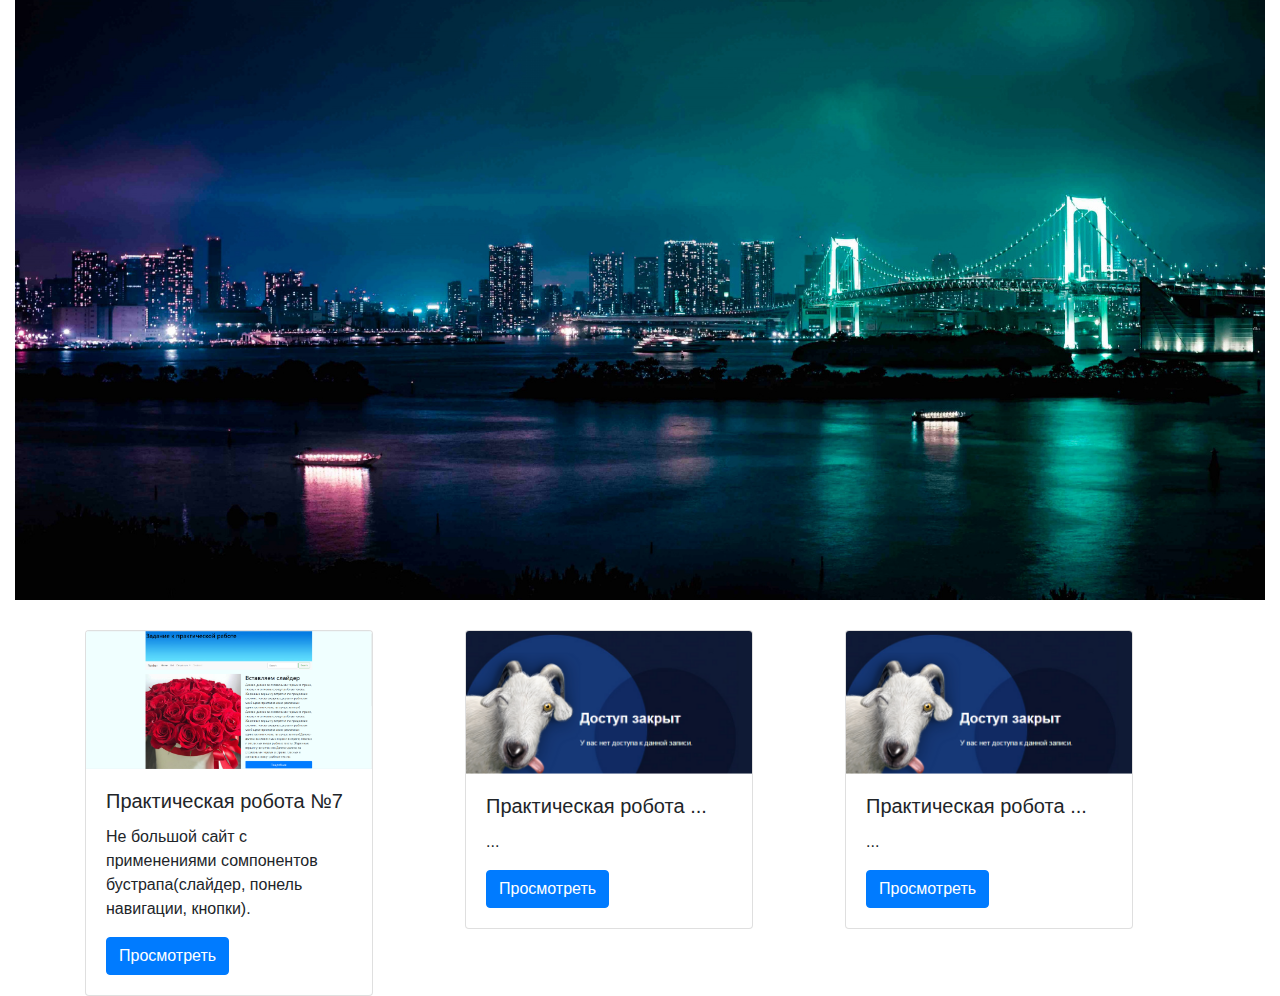
==== index.html @ 3ddaa68e "Add files via upload" ====
<!DOCTYPE html>
<html lang="ru">
<head>
    <meta charset="UTF-8">
    <title>Document</title>
    <link rel="stylesheet" href="css/bootstrap.min.css">
    <link rel="stylesheet" href="css/main.css">
</head>
<body>
    
    <div class="container-fluid">
        <div class="row">
            <div class="col-md-12">
                <div class="head">
                </div>
            </div>
        </div>
    </div>
    <div class="container">
        <div class="row">
            <div class="col-md-4">
                <div class="section">
                    <div class="card" style="width: 18rem;">
                      <img src="img/page1.png" class="card-img-top" alt="...">
                      <div class="card-body">
                        <h5 class="card-title">Практическая робота №7</h5>
                        <p class="card-text">Не большой сайт с применениями сомпонентов бустрапа(слайдер, понель навигации, кнопки).</p>
                        <a href="pages/Pr7/index.html" class="btn btn-primary">Просмотреть</a>
                      </div>
                    </div>
                </div>
            </div>
            <div class="col-md-4">
                <div class="section">
                    <div class="card" style="width: 18rem;">
                      <img src="img/no.png" class="card-img-top" alt="...">
                      <div class="card-body">
                        <h5 class="card-title">Практическая робота ...</h5>
                        <p class="card-text">...</p>
                        <a href="#" class="btn btn-primary">Просмотреть</a>
                      </div>
                    </div>
                </div>
            </div>
            <div class="col-md-4">
                <div class="section">
                    <div class="card" style="width: 18rem;">
                      <img src="img/no.png" class="card-img-top" alt="...">
                      <div class="card-body">
                        <h5 class="card-title">Практическая робота ...</h5>
                        <p class="card-text">...</p>
                        <a href="#" class="btn btn-primary">Просмотреть</a>
                      </div>
                    </div>
                </div>
            </div>
        </div>
    </div>
    
    <script src="js/jquery-3.4.1.min.js"></script>
    <script src="js/bootstrap.min.js"></script>
</body>
</html>
---- css/main.css ----
.head{
    background-image: url(../img/head.jpg);
    min-height: 600px;
    background-size: cover;
    background-position: center;
    margin-bottom: 30px;
}
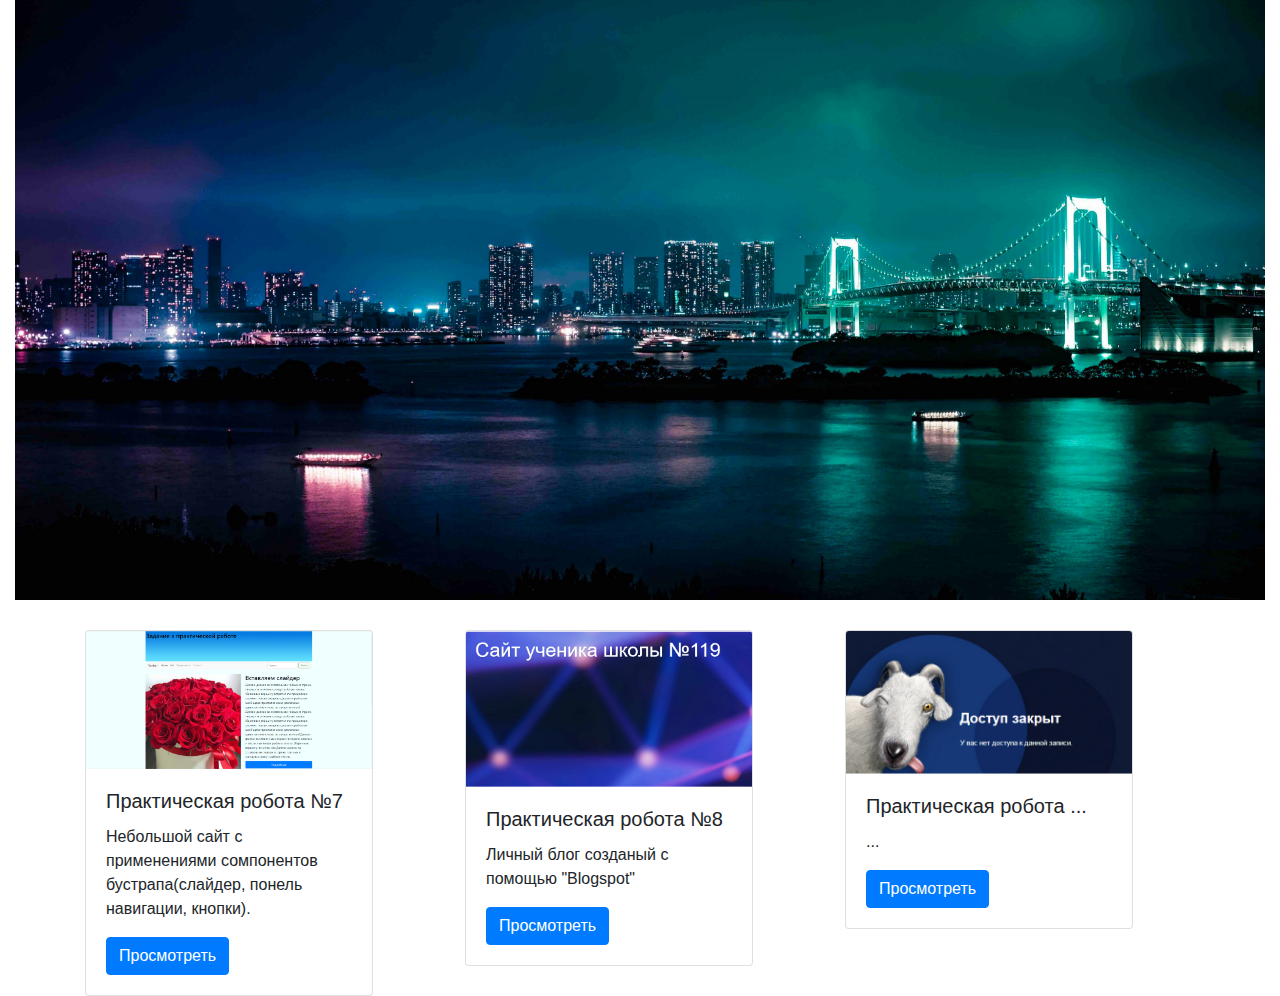
==== commit 79013c7c: "Update index.html" ====
--- a/index.html
+++ b/index.html
@@ -24,7 +24,7 @@
                       <img src="img/page1.png" class="card-img-top" alt="...">
                       <div class="card-body">
                         <h5 class="card-title">Практическая робота №7</h5>
-                        <p class="card-text">Не большой сайт с применениями сомпонентов бустрапа(слайдер, понель навигации, кнопки).</p>
+                        <p class="card-text">Небольшой сайт с применениями сомпонентов бустрапа(слайдер, понель навигации, кнопки).</p>
                         <a href="pages/Pr7/index.html" class="btn btn-primary">Просмотреть</a>
                       </div>
                     </div>
@@ -33,11 +33,11 @@
             <div class="col-md-4">
                 <div class="section">
                     <div class="card" style="width: 18rem;">
-                      <img src="img/no.png" class="card-img-top" alt="...">
+                      <img src="img/Pr№2.png" class="card-img-top" alt="...">
                       <div class="card-body">
-                        <h5 class="card-title">Практическая робота ...</h5>
-                        <p class="card-text">...</p>
-                        <a href="#" class="btn btn-primary">Просмотреть</a>
+                        <h5 class="card-title">Практическая робота №8</h5>
+                        <p class="card-text">Личный блог созданый с помощью "Blogspot"</p>
+                        <a href="https://nechitaylo27.blogspot.com/" class="btn btn-primary">Просмотреть</a>
                       </div>
                     </div>
                 </div>
@@ -60,4 +60,4 @@
     <script src="js/jquery-3.4.1.min.js"></script>
     <script src="js/bootstrap.min.js"></script>
 </body>
-</html>+</html>
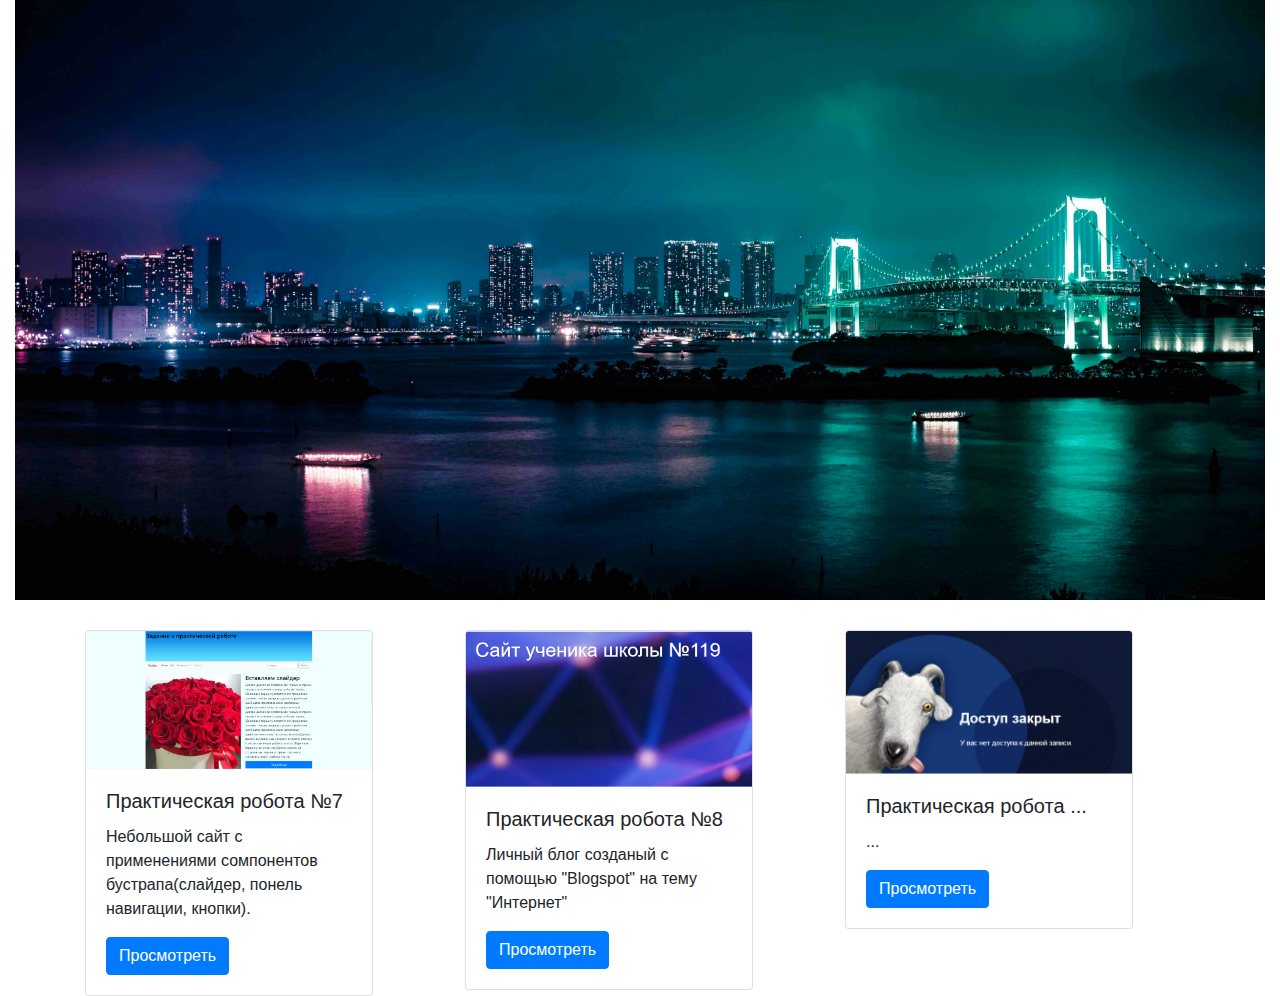
==== commit 42378c1d: "Update index.html" ====
--- a/index.html
+++ b/index.html
@@ -36,7 +36,7 @@
                       <img src="img/Pr№2.png" class="card-img-top" alt="...">
                       <div class="card-body">
                         <h5 class="card-title">Практическая робота №8</h5>
-                        <p class="card-text">Личный блог созданый с помощью "Blogspot"</p>
+                        <p class="card-text">Личный блог созданый с помощью "Blogspot" на тему "Интернет"</p>
                         <a href="https://nechitaylo27.blogspot.com/" class="btn btn-primary">Просмотреть</a>
                       </div>
                     </div>
